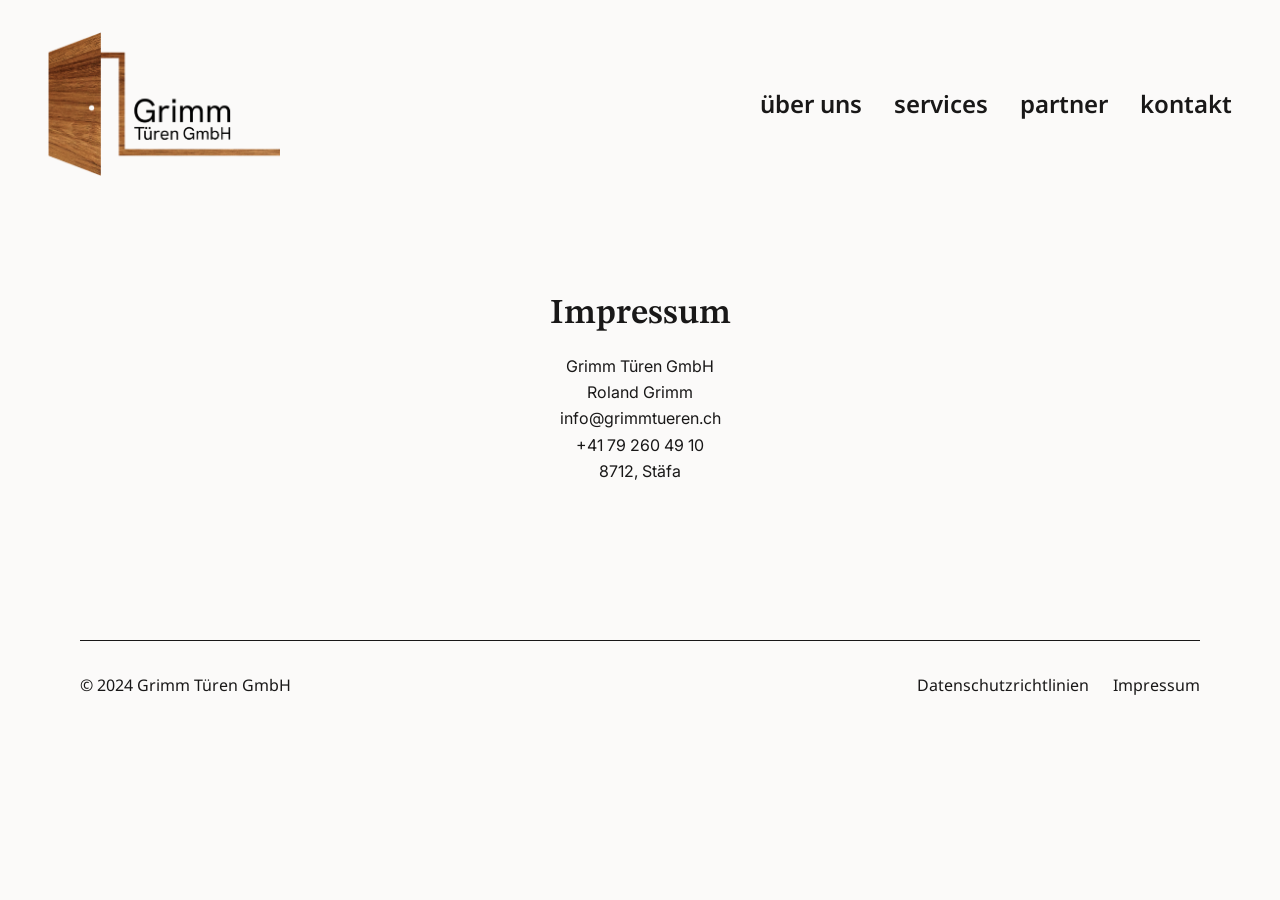
==== impressum.html @ e2620a85 "Add files via upload" ====
<!DOCTYPE html>
<html lang="de">

<head>
    <title>Impressum - Grimm Türen GmbH</title>
    <meta property="og:title" content="Impressum - Grimm Türen GmbH" />
    <meta name="viewport" content="width=device-width, initial-scale=1.0" />
    <meta charset="utf-8" />

    <style data-tag="reset-style-sheet">
        html {
            line-height: 1.15;
        }

        body {
            margin: 0;
        }

        * {
            box-sizing: border-box;
            border-width: 0;
            border-style: solid;
        }

        p,
        li,
        ul,
        pre,
        div,
        h1,
        h2,
        h3,
        h4,
        h5,
        h6,
        figure,
        blockquote,
        figcaption {
            margin: 0;
            padding: 0;
        }

        button {
            background-color: transparent;
        }

        button,
        input,
        optgroup,
        select,
        textarea {
            font-family: inherit;
            font-size: 100%;
            line-height: 1.15;
            margin: 0;
        }

        button,
        select {
            text-transform: none;
        }

        button,
        [type="button"],
        [type="reset"],
        [type="submit"] {
            -webkit-appearance: button;
        }

        button::-moz-focus-inner,
        [type="button"]::-moz-focus-inner,
        [type="reset"]::-moz-focus-inner,
        [type="submit"]::-moz-focus-inner {
            border-style: none;
            padding: 0;
        }

        button:-moz-focus,
        [type="button"]:-moz-focus,
        [type="reset"]:-moz-focus,
        [type="submit"]:-moz-focus {
            outline: 1px dotted ButtonText;
        }

        a {
            color: inherit;
            text-decoration: inherit;
        }

        input {
            padding: 2px 4px;
        }

        img {
            display: block;
        }

        html {
            scroll-behavior: smooth
        }
    </style>
    <style data-tag="default-style-sheet">
        html {
            font-family: Inter;
            font-size: 16px;
        }

        body {
            font-weight: 400;
            font-style: normal;
            text-decoration: none;
            text-transform: none;
            letter-spacing: normal;
            line-height: 1.15;
            color: var(--dl-color-theme-neutral-dark);
            background-color: var(--dl-color-theme-neutral-light);

            fill: var(--dl-color-theme-neutral-dark);
        }
    </style>

    <link rel="stylesheet"
        href="https://fonts.googleapis.com/css2?family=Inter:wght@100;200;300;400;500;600;700;800;900&amp;display=swap"
        data-tag="font" />
    <link rel="stylesheet"
        href="https://fonts.googleapis.com/css2?family=Noto+Sans:ital,wght@0,100;0,200;0,300;0,400;0,500;0,600;0,700;0,800;0,900;1,100;1,200;1,300;1,400;1,500;1,600;1,700;1,800;1,900&amp;display=swap"
        data-tag="font" />
    <link rel="stylesheet"
        href="https://fonts.googleapis.com/css2?family=STIX+Two+Text:ital,wght@0,400;0,500;0,600;0,700;1,400;1,500;1,600;1,700&amp;display=swap"
        data-tag="font" />
</head>

<body>
    <link rel="stylesheet" href="./style.css" />
    <div>
        <link href="./impressum.css" rel="stylesheet" />

        <div class="impressum-container">
            <header class="navigation-container thq-section-max-width">
                <header data-thq="thq-navbar" class="navigation-navbar-interactive">
                    <a href="index.html" class="navigation-navlink">
                        <img alt="Grimm Türen GmbH Logo" src="images/Logo-Grimm-Tueren.png" class="navigation-image1" />
                    </a>
                    <div data-thq="thq-navbar-nav" class="navigation-desktop-menu">
                        <nav class="navigation-links">
                            <a href="index.html#aboutUsID" class="navigation-link2 thq-link thq-body-small">
                                <span>über uns</span>
                            </a>
                            <a href="index.html#servicesID" class="navigation-link3 thq-link thq-body-small">
                                <span>services</span>
                            </a>
                            <a href="index.html#partnerID" class="navigation-link4 thq-link thq-body-small">
                                <span>partner</span>
                            </a>
                            <a href="index.html#contactID" class="navigation-link41 thq-link thq-body-small">
                                <span>kontakt</span>
                            </a>
                        </nav>
                    </div>
                    <div id="burger-menu" data-thq="thq-burger-menu" class="navigation-burger-menu">
                        <svg viewBox="0 0 1024 1024" class="navigation-icon">
                            <path
                                d="M128 554.667h768c23.552 0 42.667-19.115 42.667-42.667s-19.115-42.667-42.667-42.667h-768c-23.552 0-42.667 19.115-42.667 42.667s19.115 42.667 42.667 42.667zM128 298.667h768c23.552 0 42.667-19.115 42.667-42.667s-19.115-42.667-42.667-42.667h-768c-23.552 0-42.667 19.115-42.667 42.667s19.115 42.667 42.667 42.667zM128 810.667h768c23.552 0 42.667-19.115 42.667-42.667s-19.115-42.667-42.667-42.667h-768c-23.552 0-42.667 19.115-42.667 42.667s19.115 42.667 42.667 42.667z">
                            </path>
                        </svg>
                    </div>
                    <div id="mobile-menu" data-thq="thq-mobile-menu" class="navigation-mobile-menu">
                        <div class="navigation-nav">
                            <div class="navigation-top">
                                <img alt="Grimm Türen GmbH Logo" src="images/Logo-Grimm-Tueren.png"
                                    class="navigation-logo" />
                                <div id="close-menu" data-thq="thq-close-menu" class="navigation-close-menu">
                                    <svg viewBox="0 0 1024 1024" class="navigation-icon02">
                                        <path
                                            d="M810 274l-238 238 238 238-60 60-238-238-238 238-60-60 238-238-238-238 60-60 238 238 238-238z">
                                        </path>
                                    </svg>
                                </div>
                            </div>
                            <nav class="navigation-links1">
                                <a href="index.html#aboutUsID" class="navigation-link21 thq-link thq-body-small">
                                    <span>über uns</span>
                                </a>
                                <a href="index.html#servicesID" class="navigation-link31 thq-link thq-body-small">
                                    <span>services</span>
                                </a>
                                <a href="index.html#partnerID" class="navigation-link42 thq-link thq-body-small">
                                    <span>partner</span>
                                </a>
                                <a href="index.html#contactID" class="navigation-link43 thq-link thq-body-small">
                                    <span>kontakt</span>
                                    <br />
                                </a>
                            </nav>
                        </div>
                    </div>
                </header>
            </header>
            <div class="impressum1-container thq-section-padding">
                <div class="impressum1-max-width thq-section-max-width">    
                    <div class="impressum1-container1">
                        <h2 class="impressum1-title thq-heading-2">
                            <span>Impressum</span>
                        </h2>
                        <h3 class="impressum1-text thq-heading-3"></h3>
                        <span>Grimm Türen GmbH</span>
                        <span>Roland Grimm</span>
                        <a href="mailto:info@grimmtueren.ch">info@grimmtueren.ch</a>
                        <a href="tel:+41792604910">+41 79 260 49 10</a>
                        <a href="https://www.google.com/maps/place/St%C3%A4fa/" target="_blank">8712, Stäfa</a>
                    </div>
                </div>
            </div>
            <footer class="footer-footer7 thq-section-padding footer-root-class-name1">
                <div class="footer-max-width thq-section-max-width">
                    <div class="footer-credits">
                        <div class="thq-divider-horizontal"></div>
                        <div class="footer-row">
                            <div class="footer-container">
                                <span class="thq-body-small">
                                    <span>© 2024 Grimm Türen GmbH</span>
                                </span>
                            </div>
                            <div class="footer-footer-links">
                                <a href="privacy.html" class="footer-text1 thq-body-small">
                                    <span>Datenschutzrichtlinien</span>
                                </a>
                                <a href="impressum.html" class="footer-text2 thq-body-small">
                                    <span>Impressum</span>
                                </a>
                            </div>
                        </div>
                    </div>
                </div>
            </footer>
        </div>
    </div>
    <script>
        document.getElementById("burger-menu").addEventListener("click", function () {
            document.getElementById("mobile-menu").classList.add("open");
        });

        document.getElementById("close-menu").addEventListener("click", function () {
            document.getElementById("mobile-menu").classList.remove("open");
        });

        var navLinks = document.querySelectorAll("#mobile-menu .navigation-links1 a");
        navLinks.forEach(function (link) {
            link.addEventListener("click", function () {
                document.getElementById("mobile-menu").classList.remove("open");
            });
        });
    </script>
</body>

</html>
---- style.css ----
:root {
  --dl-size-size-large: 144px;
  --dl-size-size-small: 48px;
  --dl-size-size-medium: 96px;
  --dl-size-size-xlarge: 192px;
  --dl-size-size-xsmall: 16px;
  --dl-space-space-unit: 16px;
  --dl-size-size-xxlarge: 288px;
  --dl-size-size-maxwidth: 1400px;
  --dl-color-theme-accent1: #FFFFFF;
  --dl-color-theme-accent2: #F5D1B0;
  --dl-radius-radius-round: 50%;
  --dl-color-theme-primary1: #BF4408;
  --dl-color-theme-primary2: #E65103;
  --dl-space-space-halfunit: 8px;
  --dl-space-space-sixunits: 96px;
  --dl-space-space-twounits: 32px;
  --dl-radius-radius-radius2: 2px;
  --dl-radius-radius-radius4: 4px;
  --dl-radius-radius-radius8: 8px;
  --dl-space-space-fiveunits: 80px;
  --dl-space-space-fourunits: 64px;
  --dl-color-theme-secondary1: #FFFFFF;
  --dl-color-theme-secondary2: #FBF1EB;
  --dl-space-space-threeunits: 48px;
  --dl-color-theme-neutral-dark: #191818;
  --dl-radius-radius-cardradius: 8px;
  --dl-color-theme-neutral-light: #FBFAF9;
  --dl-radius-radius-imageradius: 8px;
  --dl-radius-radius-inputradius: 24px;
  --dl-radius-radius-buttonradius: 24px;
  --dl-space-space-oneandhalfunits: 24px;
}
.button {
  color: var(--dl-color-theme-neutral-dark);
  display: inline-block;
  padding: 0.5rem 1rem;
  border-color: var(--dl-color-theme-neutral-dark);
  border-width: 1px;
  border-radius: 4px;
  background-color: var(--dl-color-theme-neutral-light);
}
.input {
  color: var(--dl-color-theme-neutral-dark);
  cursor: auto;
  padding: 0.5rem 1rem;
  border-color: var(--dl-color-theme-neutral-dark);
  border-width: 1px;
  border-radius: 4px;
  background-color: var(--dl-color-theme-neutral-light);
}
.textarea {
  color: var(--dl-color-theme-neutral-dark);
  cursor: auto;
  padding: 0.5rem;
  border-color: var(--dl-color-theme-neutral-dark);
  border-width: 1px;
  border-radius: 4px;
  background-color: var(--dl-color-theme-neutral-light);
}
.list {
  width: 100%;
  margin: 1em 0px 1em 0px;
  display: block;
  padding: 0px 0px 0px 1.5rem;
  list-style-type: none;
  list-style-position: outside;
}
.list-item {
  display: list-item;
}
.teleport-show {
  display: flex !important;
  transform: none !important;
}
.thq-input {
  color: var(--dl-color-theme-neutral-dark);
  cursor: auto;
  outline: none;
  padding: 0.5rem 1rem;
  align-self: stretch;
  text-align: center;
  border-color: var(--dl-color-theme-neutral-dark);
  border-width: 1px;
  border-radius: var(--dl-radius-radius-inputradius);
  background-color: var(--dl-color-theme-neutral-light);
}
.thq-input:focus {
  outline: 1px solid var(--dl-color-theme-primary1);
}
.thq-button-filled {
  gap: var(--dl-space-space-halfunit);
  fill: var(--dl-color-theme-secondary1);
  color: var(--dl-color-theme-secondary1);
  cursor: pointer;
  display: flex;
  transition: 0.3s;
  align-items: center;
  font-weight: bold;
  padding-top: var(--dl-space-space-halfunit);
  white-space: nowrap;
  border-color: var(--dl-color-theme-primary1);
  border-width: 1px;
  padding-left: var(--dl-space-space-oneandhalfunits);
  border-radius: var(--dl-radius-radius-buttonradius);
  padding-right: var(--dl-space-space-oneandhalfunits);
  padding-bottom: var(--dl-space-space-halfunit);
  justify-content: center;
  background-color: var(--dl-color-theme-primary1);
}
.thq-button-filled:hover {
  fill: var(--dl-color-theme-secondary2);
  color: var(--dl-color-theme-secondary2);
  border-color: var(--dl-color-theme-primary2);
  background-color: var(--dl-color-theme-primary2);
}
.thq-button-outline {
  gap: var(--dl-space-space-halfunit);
  fill: var(--dl-color-theme-primary1);
  color: var(--dl-color-theme-primary1);
  border: 1px solid;
  cursor: pointer;
  display: flex;
  transition: 0.3s;
  align-items: center;
  font-weight: bold;
  padding-top: var(--dl-space-space-halfunit);
  white-space: nowrap;
  border-color: var(--dl-color-theme-primary1);
  padding-left: var(--dl-space-space-oneandhalfunits);
  border-radius: var(--dl-radius-radius-buttonradius);
  padding-right: var(--dl-space-space-oneandhalfunits);
  padding-bottom: var(--dl-space-space-halfunit);
  justify-content: center;
}
.thq-button-outline:hover {
  fill: var(--dl-color-theme-secondary2);
  color: var(--dl-color-theme-secondary2);
  border-color: var(--dl-color-theme-primary2);
  background-color: var(--dl-color-theme-primary2);
}
.thq-button-flat {
  gap: var(--dl-space-space-halfunit);
  fill: var(--dl-color-theme-primary1);
  color: var(--dl-color-theme-primary1);
  cursor: pointer;
  display: flex;
  transition: 0.3s;
  align-items: center;
  font-weight: bold;
  padding-top: var(--dl-space-space-halfunit);
  white-space: nowrap;
  border-color: transparent;
  border-width: 1px;
  padding-left: var(--dl-space-space-oneandhalfunits);
  border-radius: var(--dl-radius-radius-buttonradius);
  padding-right: var(--dl-space-space-oneandhalfunits);
  padding-bottom: var(--dl-space-space-halfunit);
  justify-content: center;
}
.thq-button-flat:hover {
  fill: var(--dl-color-theme-secondary1);
  color: var(--dl-color-theme-secondary1);
  border-color: var(--dl-color-theme-primary2);
  background-color: var(--dl-color-theme-primary2);
}
.thq-heading-1 {
  font-size: 48px;
  font-family: STIX Two Text;
  font-weight: 700;
  line-height: 1.5;
}
.thq-heading-2 {
  font-size: 35px;
  font-family: STIX Two Text;
  font-weight: 600;
  line-height: 1.5;
}
.thq-heading-3 {
  font-size: 26px;
  font-family: STIX Two Text;
  font-weight: 600;
  line-height: 1.5;
}
.thq-body-large {
  font-size: 18px;
  font-family: Noto Sans;
  line-height: 1.5;
}
.thq-body-small {
  font-size: 16px;
  font-family: Noto Sans;
  line-height: 1.5;
}
.thq-team-image-round {
  width: 80px;
  height: 80px;
  object-fit: cover;
  border-radius: 50%;
}
.thq-section-padding {
  width: 100%;
  display: flex;
  padding: var(--dl-space-space-fiveunits);
  position: relative;
  align-items: center;
  flex-direction: column;
}
.thq-section-max-width {
  width: 100%;
  max-width: var(--dl-size-size-maxwidth);
}
.thq-img-ratio-1-1 {
  width: 100%;
  object-fit: cover;
  aspect-ratio: 1/1;
  border-radius: var(--dl-radius-radius-imageradius);
}
.thq-img-ratio-16-9 {
  width: 100%;
  object-fit: cover;
  aspect-ratio: 16/9;
  border-radius: var(--dl-radius-radius-imageradius);
}
.thq-img-ratio-4-3 {
  width: 100%;
  object-fit: cover;
  aspect-ratio: 4/3;
  border-radius: var(--dl-radius-radius-imageradius);
}
.thq-img-ratio-4-6 {
  width: 100%;
  object-fit: cover;
  aspect-ratio: 4/6;
  border-radius: var(--dl-radius-radius-imageradius);
}
.thq-img-round {
  width: 100%;
  border-radius: var(--dl-radius-radius-round);
}
.thq-flex-column {
  gap: var(--dl-space-space-twounits);
  display: flex;
  overflow: hidden;
  position: relative;
  align-items: center;
  flex-direction: column;
}
.thq-flex-row {
  gap: var(--dl-space-space-twounits);
  display: flex;
  overflow: hidden;
  position: relative;
  align-items: center;
}
.thq-grid-6 {
  display: grid;
  grid-gap: var(--dl-space-space-twounits);
  grid-template-columns: 1fr 1fr 1fr 1fr 1fr 1fr;
}
.thq-grid-5 {
  display: grid;
  grid-gap: var(--dl-space-space-twounits);
  grid-template-columns: 1fr 1fr 1fr 1fr 1fr;
}
.thq-card {
  gap: var(--dl-space-space-oneandhalfunits);
  display: flex;
  padding: var(--dl-space-space-twounits);
  align-items: stretch;
  border-radius: var(--dl-radius-radius-cardradius);
  flex-direction: column;
}
.thq-box-shadow {
  box-shadow: 0px 0px 5px -2px var(--dl-color-theme-neutral-dark);
}
.thq-grid-3 {
  display: grid;
  grid-gap: var(--dl-space-space-twounits);
  grid-template-columns: 1fr 1fr 1fr;
}
.thq-grid-4 {
  display: grid;
  grid-gap: var(--dl-space-space-twounits);
  grid-template-columns: 1fr 1fr 1fr 1fr;
}
.thq-grid-2 {
  width: 100%;
  display: grid;
  grid-gap: var(--dl-space-space-twounits);
  grid-template-columns: 1fr 1fr;
}
.thq-checkbox {
  width: var(--dl-size-size-xsmall);
  height: var(--dl-size-size-xsmall);
}
.thq-select {
  cursor: pointer;
  appearance: none;
  padding-top: var(--dl-space-space-halfunit);
  padding-left: var(--dl-space-space-unit);
  border-radius: var(--dl-radius-radius-inputradius);
  padding-right: var(--dl-space-space-twounits);
  padding-bottom: var(--dl-space-space-halfunit);
  background-color: var(--dl-color-theme-neutral-light);
  background-image: url('data:image/svg+xml;charset=US-ASCII,%3Csvg width%3D%2220%22 height%3D%2220%22 xmlns%3D%22http%3A//www.w3.org/2000/svg%22 viewBox%3D%220 0 20 20%22 fill%3D%22%23000%22%3E%3Cpath d%3D%22M4.293 7.293a1 1 0 011.414 0L10 11.586l4.293-4.293a1 1 0 111.414 1.414l-5 5a1 1 0 01-1.414 0l-5-5a1 1 0 010-1.414z%22/%3E%3C/svg%3E');
  background-repeat: no-repeat;
  background-position: right 8px center;
}
.thq-divider-horizontal {
  width: 100%;
  height: 1px;
  background-color: var(--dl-color-theme-neutral-dark);
}
.thq-icon-small {
  width: 24px;
  height: 24px;
}
.thq-button-icon {
  fill: var(--dl-color-theme-secondary1);
  padding: 3px;
  transition: 0.3s;
  border-radius: var(--dl-radius-radius-round);
}
.thq-button-icon:hover {
  fill: var(--dl-color-theme-secondary2);
}
.thq-icon-medium {
  width: var(--dl-size-size-small);
  height: var(--dl-size-size-small);
}
.thq-icon-x-small {
  width: var(--dl-size-size-xsmall);
  height: var(--dl-size-size-xsmall);
}
.thq-link {
  cursor: pointer;
  display: inline-block;
  overflow: hidden;
  background: linear-gradient(to right, var(--dl-color-theme-primary1) 50%, var(--dl-color-theme-neutral-dark) 50%);
  transition: background-position 300ms ease;
  font-weight: 600;
  background-clip: text;
  background-size: 200% 100%;
  background-position: 100%;
  -webkit-text-fill-color: transparent;
}
.thq-link:hover {
  background-position: 0 100%;
}
.thq-grid-auto-300 {
  display: grid;
  grid-gap: var(--dl-space-space-oneandhalfunits);
  grid-template-columns: repeat(auto-fit, minmax(300px, 1fr));
}
.thq-animated-group-vertical-reverse {
  gap: var(--dl-space-space-unit);
  width: 100%;
  display: flex;
  animation: scroll-y 20s linear infinite;
  align-items: flex-start;
  flex-direction: column;
  justify-content: space-around;
  animation-direction: reverse;
}
.thq-animated-group-horizontal-reverse {
  gap: var(--dl-space-space-unit);
  display: flex;
  animation: scroll-x 20s linear infinite;
  min-width: 100%;
  align-items: center;
  flex-shrink: 0;
  justify-content: space-around;
  animation-direction: reverse;
}
.thq-animated-group-vertical {
  gap: var(--dl-space-space-unit);
  width: 100%;
  display: flex;
  animation: scroll-y 20s linear infinite;
  align-items: flex-start;
  flex-direction: column;
  justify-content: space-around;
}
.thq-animated-group-horizontal {
  gap: var(--dl-space-space-unit);
  display: flex;
  animation: scroll-x 20s linear infinite;
  min-width: 100%;
  align-items: center;
  flex-shrink: 0;
  justify-content: space-around;
}
.thq-animated-group-container-vertical {
  gap: var(--dl-space-space-unit);
  display: flex;
  overflow: hidden;
  flex-direction: column;
}
.thq-animated-group-container-horizontal {
  gap: var(--dl-space-space-unit);
  display: flex;
  overflow: hidden;
}
.thq-mask-image-vertical {
  mask-image: linear-gradient(to bottom, transparent, black 1%, black 99%, transparent);
}
.thq-mask-image-horizontal {
  mask-image: linear-gradient(to right, transparent, black 1%, black 99%, transparent);
}
.thq-img-scale {
  transition: 0.3s;
}
.thq-img-scale:hover {
  scale: 1.05;
}
.thq-animated-card-bg-1 {
  width: 100%;
  height: 100%;
  transition: transform 0.3s;
  border-radius: var(--dl-radius-radius-cardradius);
  background-color: var(--dl-color-theme-accent1);
}
.thq-animated-card-bg-2 {
  transition: transform 0.3s;
  border-radius: var(--dl-radius-radius-cardradius);
  background-color: var(--dl-color-theme-accent2);
}
.thq-button-animated {
  outline: none;
  z-index: 1;
  overflow: hidden;
  position: relative;
  border-width: 2px;
}
.thq-input::placeholder {
  text-align: center;
  vertical-align: middle;
}
.thq-animated-group-container-vertical:hover div {
  animation-play-state: paused;
}
.thq-animated-group-container-horizontal:hover div {
  animation-play-state: paused;
}
.thq-animated-card-bg-2:has([data-animated="true"]:hover) {
  transform: translate3d(0px, 0px, 0px) scale3d(1, 1, 1) rotateX(0deg) rotateY(0deg) rotateZ(3deg) skew(0deg, 0deg);
}
.thq-animated-card-bg-1:has([data-animated="true"]:hover) {
  transform: translate3d(0px, 0px, 0px) scale3d(1, 1, 1) rotateX(0deg) rotateY(0deg) rotateZ(-6deg) skew(0deg, 0deg);
}
.thq-button-animated:before {
  top: 0;
  left: -20%;
  color: var(--dl-color-theme-neutral-light);
  width: 200%;
  height: 101%;
  content: "";
  z-index: 1;
  position: absolute;
  transform: scaleX(0);
  transition: transform 0.5s;
  border-radius: var(--dl-radius-radius-buttonradius);
  background-color: var(--dl-color-theme-neutral-dark);
  transform-origin: 0 0;
  transition-timing-function: cubic-bezier(0.5, 1.6, 0.4, 0.7);
}
.thq-button-animated:hover::before {
  color: var(--dl-color-theme-neutral-light);
  z-index: -1;
  transform: scaleX(1);
}
.Content {
  font-size: 16px;
  font-family: Inter;
  font-weight: 400;
  line-height: 1.15;
  text-transform: none;
  text-decoration: none;
}
@media(max-width: 991px) {
  .thq-grid-4 {
    grid-template-columns: 1fr 1fr 1fr;
  }
}
@media(max-width: 767px) {
  .thq-section-padding {
    padding: var(--dl-space-space-threeunits);
  }
  .thq-flex-column {
    gap: var(--dl-space-space-oneandhalfunits);
  }
  .thq-flex-row {
    gap: var(--dl-space-space-oneandhalfunits);
  }
  .thq-grid-6 {
    grid-gap: var(--dl-space-space-oneandhalfunits);
    grid-template-columns: 1fr 1fr 1fr;
  }
  .thq-grid-5 {
    grid-gap: var(--dl-space-space-oneandhalfunits);
    grid-template-columns: 1fr 1fr 1fr;
  }
  .thq-card {
    padding: var(--dl-space-space-oneandhalfunits);
  }
  .thq-grid-3 {
    grid-gap: var(--dl-space-space-oneandhalfunits);
    grid-template-columns: 1fr 1fr;
  }
  .thq-grid-4 {
    grid-gap: var(--dl-space-space-oneandhalfunits);
    flex-direction: row;
    grid-template-columns: 1fr 1fr;
  }
  .thq-grid-2 {
    grid-gap: var(--dl-space-space-oneandhalfunits);
    grid-template-columns: 1fr;
  }
  .thq-img-scale {
    width: 100%;
  }
}
@media(max-width: 479px) {
  .thq-section-padding {
    padding: var(--dl-space-space-oneandhalfunits);
  }
  .thq-flex-column {
    gap: var(--dl-space-space-unit);
  }
  .thq-flex-row {
    gap: var(--dl-space-space-unit);
  }
  .thq-grid-6 {
    grid-gap: var(--dl-space-space-unit);
    grid-template-columns: 1fr 1fr;
  }
  .thq-grid-5 {
    grid-gap: var(--dl-space-space-unit);
    grid-template-columns: 1fr 1fr;
  }
  .thq-grid-3 {
    grid-gap: var(--dl-space-space-unit);
    align-items: center;
    grid-template-columns: 1fr;
  }
  .thq-grid-4 {
    grid-gap: var(--dl-space-space-unit);
    align-items: center;
    flex-direction: column;
    grid-template-columns: 1fr;
  }
  .thq-grid-2 {
    grid-gap: var(--dl-space-space-unit);
  }
  .thq-grid-auto-300 {
    grid-template-columns: 1fr;
  }
}
---- impressum.css ----
.navigation-container {
  width: 100%;
  display: flex;
  z-index: 100;
  position: relative;
  justify-content: center;
  background-color: var(--dl-color-theme-neutral-light);
}
.navigation-navbar-interactive {
  width: 100%;
  display: flex;
  z-index: 100;
  align-items: center;
  padding-top: var(--dl-space-space-twounits);
  padding-left: var(--dl-space-space-threeunits);
  padding-right: var(--dl-space-space-threeunits);
  padding-bottom: var(--dl-space-space-twounits);
  justify-content: space-between;
}
.navigation-navlink {
  display: contents;
}
.navigation-image1 {
  height: 9rem;
  text-decoration: none;
}
.navigation-desktop-menu {
  flex: 1;
  display: flex;
  justify-content: space-between;
}
.navigation-links {
  gap: var(--dl-space-space-twounits);
  flex: 1;
  display: flex;
  align-self: stretch;
  align-items: center;
  flex-direction: row;
  justify-content: flex-end;
}
.navigation-link2 {
  font-size: 24px;
  text-decoration: none;
}
.navigation-link3 {
  font-size: 24px;
  text-decoration: none;
}
.navigation-link4 {
  font-size: 24px;
  text-decoration: none;
}
.navigation-link41 {
  font-size: 24px;
  text-decoration: none;
}
.navigation-burger-menu {
  display: none;
}
.navigation-icon {
  width: var(--dl-size-size-xsmall);
  height: var(--dl-size-size-xsmall);
}
.navigation-mobile-menu {
  top: 0px;
  left: 0px;
  width: 100%;
  height: 100vh;
    transform: translateX(100%);
    opacity: 0;
    transition: transform 0.3s ease, opacity 0.3s ease;
  padding: var(--dl-space-space-twounits);
  z-index: 100;
  position: absolute;
  flex-direction: column;
  justify-content: space-between;
  background-color: var(--dl-color-theme-neutral-light);
}

.navigation-mobile-menu.open {
    transform: translateX(0);
    opacity: 1;
}
.navigation-nav {
  display: flex;
  align-items: stretch;
  flex-direction: column;
}
.navigation-top {
  width: 100%;
  display: flex;
  align-items: center;
  margin-bottom: var(--dl-space-space-threeunits);
  justify-content: space-between;
}
.navigation-logo {
  height: 9rem;
}
.navigation-close-menu {
  display: flex;
  align-items: center;
  justify-content: center;
}
.navigation-icon02 {
  width: var(--dl-size-size-xsmall);
  height: var(--dl-size-size-xsmall);
}
.navigation-links1 {
  gap: var(--dl-space-space-unit);
  width: 100%;
  display: flex;
  align-self: flex-start;
  flex-direction: column;
}
.navigation-link21 {
  text-decoration: none;
}
.navigation-link31 {
  text-decoration: none;
}
.navigation-link42 {
  text-decoration: none;
}
.navigation-link43 {
  text-decoration: none;
}
.navigation-icon-group {
  gap: var(--dl-space-space-twounits);
  display: flex;
}
.navigation-icon06 {
  height: var(--dl-size-size-xsmall);
}
.navigation-icon08 {
  height: var(--dl-size-size-xsmall);
}
.navigation-container1 {
  top: 0px;
  width: 100%;
  height: 100%;
  display: flex;
  position: fixed;
  align-items: flex-start;
  flex-direction: column;
}


@media(max-width: 767px) {
  .navigation-navbar-interactive {
    padding-left: var(--dl-space-space-twounits);
    padding-right: var(--dl-space-space-twounits);
  }
  .navigation-desktop-menu {
    display: none;
  }
  .navigation-burger-menu {
    display: flex;
    align-items: center;
    justify-content: center;
  }
  .navigation-link21 {
    font-size: 24px;
  }
  .navigation-link31 {
    font-size: 24px;
  }
  .navigation-link42 {
    font-size: 24px;
  }
  .navigation-link43 {
    font-size: 24px;
  }
}
@media(max-width: 479px) {
  .navigation-navbar-interactive {
    padding: var(--dl-space-space-unit);
  }
  .navigation-mobile-menu {
    padding: var(--dl-space-space-unit);
  }
}

.impressum1-container {
  gap: var(--dl-space-space-unit);
  display: flex;
  position: relative;
  align-items: center;
}
.impressum1-max-width {
  gap: var(--dl-space-space-oneandhalfunits);
  display: flex;
  align-items: center;
  flex-direction: column;
}
.impressum1-container1 {
  gap: var(--dl-space-space-halfunit);
  display: flex;
  align-items: center;
  flex-direction: column;
}
.impressum1-title {
  text-align: center;
}
.impressum1-text {
  text-align: center;
}

.footer-footer7 {
  width: 100%;
  height: auto;
  display: flex;
  overflow: hidden;
  position: relative;
  align-items: center;
  flex-shrink: 0;
  flex-direction: column;
  justify-content: center;
}
.footer-max-width {
  gap: var(--dl-space-space-threeunits);
  display: flex;
  align-items: center;
  flex-direction: column;
}
.footer-credits {
  gap: var(--dl-space-space-twounits);
  display: flex;
  align-self: stretch;
  align-items: center;
  flex-direction: column;
}
.footer-row {
  display: flex;
  align-self: stretch;
  align-items: flex-start;
  flex-shrink: 0;
  justify-content: space-between;
}
.footer-container {
  display: flex;
  align-items: flex-start;
}
.footer-footer-links {
  gap: 24px;
  display: flex;
  align-items: flex-start;
}
.footer-text1 {
  text-decoration: none;
}
.footer-text2 {
  text-decoration: none;
}


@media(max-width: 767px) {
  .footer-row {
    gap: var(--dl-space-space-oneandhalfunits);
    align-items: center;
    flex-direction: column;
    justify-content: center;
  }
}
@media(max-width: 479px) {
  .footer-max-width {
    gap: var(--dl-space-space-oneandhalfunits);
  }
  .footer-footer-links {
    align-items: center;
    flex-direction: column;
    justify-content: center;
  }
}

.impressum-container {
  width: 100%;
  display: flex;
  min-height: 100vh;
  align-items: center;
  flex-direction: column;
  justify-content: flex-start;
}
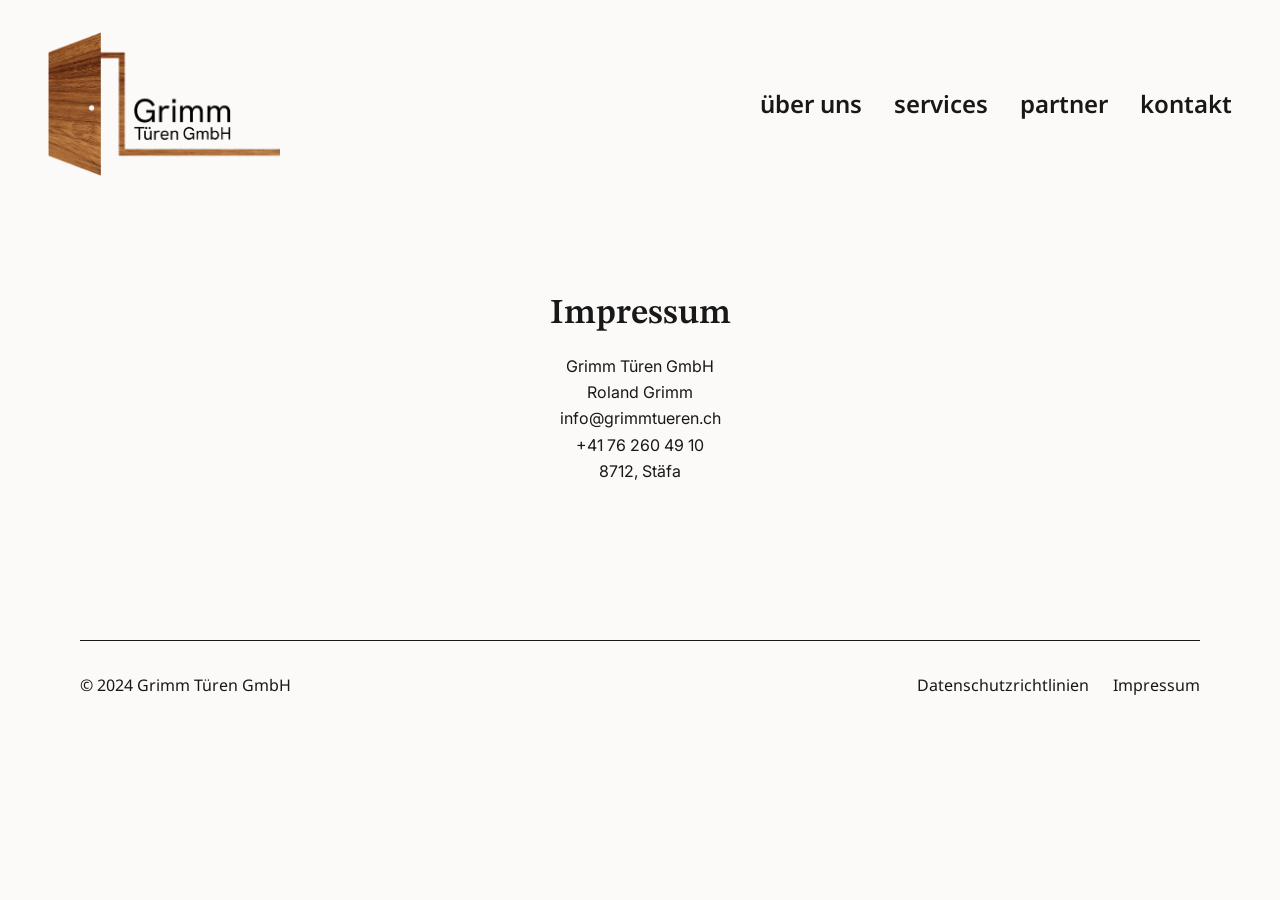
==== commit 950a3858: "Update impressum.html" ====
--- a/impressum.html
+++ b/impressum.html
@@ -206,7 +206,7 @@
                         <span>Grimm Türen GmbH</span>
                         <span>Roland Grimm</span>
                         <a href="mailto:info@grimmtueren.ch">info@grimmtueren.ch</a>
-                        <a href="tel:+41792604910">+41 79 260 49 10</a>
+                        <a href="tel:+41792604910">+41 76 260 49 10</a>
                         <a href="https://www.google.com/maps/place/St%C3%A4fa/" target="_blank">8712, Stäfa</a>
                     </div>
                 </div>
@@ -253,4 +253,4 @@
     </script>
 </body>
 
-</html>+</html>
